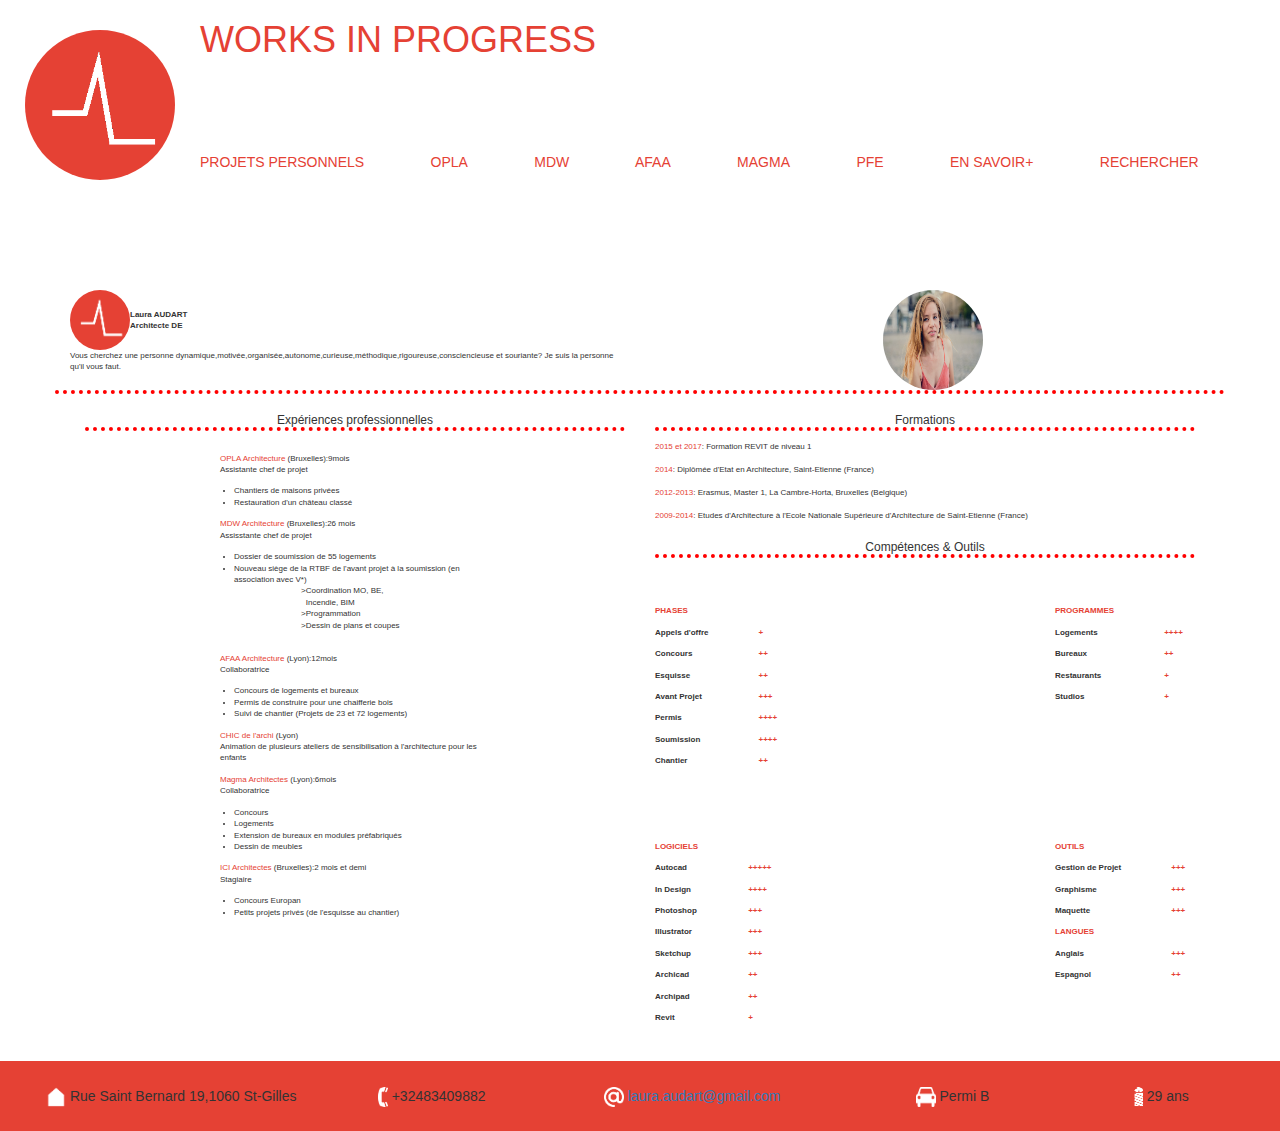
==== CV.html @ 1245adb6 "Add files via upload" ====
<!DOCTYPE html>
<html lang="fr">
  <head>
    <meta charset="utf-8">
    <meta name="viewport" content="width=device-width, initial-scale=1">
    <title>Works in Progress</title>
    <link rel="stylesheet" href="css/bootstrap.min.css">
    <link rel="stylesheet" href="css/CVstyles.css">
    <link rel="stylesheet" href="css/styles.css">
  </head>

<body>

	<header>
	<a href="index.html"><img id="logo-header" alt="Logo" src="images/logo.png"></a>
	<h1>Works in Progress</h1>
	<button type="button" class="navbar-toggle collapsed" data-toggle="collapse" data-target="#navigation" aria-expanded="false">
        <span class="sr-only">Toggle navigation</span>
        <span class="icon-bar"></span>
        <span class="icon-bar"></span>
        <span class="icon-bar"></span>
     </button>
	<div id="navigation" class="collapse navbar-collapse">
		<a href="">projets personnels</a>
		<a href="">opla</a>
		<a href="">mdw</a>
		<a href="">afaa</a>
		<a href="">magma</a>
		<a href="">pfe</a>
		<a href="CV.html">en&nbsp;savoir+</a>
		<a href="">rechercher</a>
	</div>
	</header>

	<div id="tab-cv" class="container">
		<div id="row1" class="row">
		<div id="col1" class="col-sm-6 col-md-6 col-lg-6">
			<div id="logo-nom">
				<table>
				<thead>
				<tr>
					<th><img id="logo" src="images/logo.png"></th>
					<th>Laura AUDART<br/>Architecte DE</th>
				</tr>
				</thead>
				</table>
				<p id="description">Vous cherchez une personne dynamique,motivée,organisée,autonome,curieuse,méthodique,rigoureuse,consciencieuse et souriante? Je suis la personne qu'il vous faut.</p>
			</div>
		</div>
		
		<div id="col2" class="col-sm-6 col-md-6 col-lg-6">
			<img id="photo-id" src="images/id.jpg" alt="Photo id">	
		</div>
		</div>

		<div id="col3" class="col-sm-6 col-md-6 col-lg-6">
			<h2>Expériences professionnelles</h2>
			<p><br/><a href="">OPLA Architecture</a> (Bruxelles):9mois<br/>
				Assistante chef de projet<br/>
			<ul><li>Chantiers de maisons privées</li><li>Restauration d'un château classé</li></ul></p>
			<p><a href="">MDW Architecture</a> (Bruxelles):26 mois<br/>Assisstante chef de projet<br/><ul>
				<li>Dossier de soumission de 55 logements</li><li>Nouveau siège de la RTBF de l'avant projet à la soumission (en association avec V*)<ul><li class="second">Coordination MO, BE, Incendie, BIM</li><li class="second">Programmation</li><li class="second">Dessin de plans et coupes</li></ul></li></ul></p>
			<p><br/><a href="">AFAA Architecture</a> (Lyon):12mois<br/>Collaboratrice<br/><ul><li>Concours de logements et bureaux</li><li>Permis de construire pour une chaifferie bois</li><li>Suivi de chantier (Projets de 23 et 72 logements)</li></ul></p>
			<p><a href="">CHIC de l'archi</a> (Lyon)<br/>Animation de plusieurs ateliers de sensibilisation à l'architecture pour les enfants</p>
			<p><a href="">Magma Architectes</a> (Lyon):6mois<br/>Collaboratrice<br/><ul><li>Concours</li><li>Logements</li><li>Extension de bureaux en modules préfabriqués</li><li>Dessin de meubles</li></ul></p>
			<p><a href="">ICI Architectes</a> (Bruxelles):2 mois et demi<br/>Stagiaire<br/><ul><li>Concours Europan</li><li>Petits projets privés (de l'esquisse au chantier)</li></ul></p>
		</div>

		<div id="col4" class="col-sm-6 col-md-6 col-lg-6">
			<h2>Formations</h2>
			<p><span class="red">2015 et 2017</span>: Formation REVIT de niveau&nbsp;1<br/>
			<br/><span class="red">2014</span>: Diplômée d'Etat en Architecture, Saint-Etienne (France)<br/>
			<br/><span class="red">2012-2013</span>: Erasmus, Master 1, La&nbsp;Cambre-Horta, Bruxelles (Belgique)<br/>
			<br/><span class="red">2009-2014</span>: Etudes d'Architecture à l'Ecole Nationale Supérieure d'Architecture de Saint-Etienne (France)</p>
			<h2>Compétences & Outils</h2>
			<div id="col4-row1" class="row">
				<div class="col-sm-6 col-md-6 col-lg-6">
					<table class="competences">
					<th class="red sstitre">phases</th>
					<tr>
						<th>Appels d'offre</th>
						<th class="red separate">+</th>
					</tr>
					<tr>
						<th>Concours</th>
						<th class="red separate">++</th>
					</tr>
					<tr>
						<th>Esquisse</th>
						<th class="red separate">++</th>
					</tr>
					<tr>
						<th>Avant Projet</th>
						<th class="red separate">+++</th>
					</tr>
					<tr>
						<th>Permis</th>
						<th class="red separate">++++</th>
					</tr>
					<tr>
						<th>Soumission</th>
						<th class="red separate">++++</th>
					</tr>
					<tr>
						<th>Chantier</th>
						<th class="red separate">++</th>
					</tr>
					</table>
				</div>
				<div class="col-sm-6 col-md-6 col-lg-6">
					<table class="competences">
					<th class="red sstitre coltab1">programmes</th>
					<tr>
						<th class="coltab1">Logements</th>
						<th class="red separate">++++</th>
					</tr>
					<tr>
						<th class="coltab1">Bureaux</th>
						<th class="red separate">++</th>
					</tr>
					<tr>
						<th class="coltab1">Restaurants</th>
						<th class="red separate">+</th>
					</tr>
					<tr>
						<th class="coltab1">Studios</th>
						<th class="red separate">+</th>
					</tr>
					</table>
				</div>		
			</div>
			<div id="col4-row2" class ="row">
				<div class="col-sm-6 col-md-6 col-lg-6">
					<table class="competences">
					<th class="red sstitre">logiciels</th>
					<tr>
						<th>Autocad</th>
						<th class="red separate">+++++</th>
					</tr>
					<tr>
						<th>In Design</th>
						<th class="red separate">++++</th>
					</tr>
					<tr>
						<th>Photoshop</th>
						<th class="red separate">+++</th>
					</tr>
					<tr>
						<th>Illustrator</th>
						<th class="red separate">+++</th>
					</tr>
					<tr>
						<th>Sketchup</th>
						<th class="red separate">+++</th>
					</tr>
					<tr>
						<th>Archicad</th>
						<th class="red separate">++</th>
					</tr>
					<tr>
						<th>Archipad</th>
						<th class="red separate">++</th>
					</tr>
					<tr>
						<th>Revit</th>
						<th class="red separate">+</th>
					</tr>
					</table>
				</div>
				<div class="col-sm-6 col-md-6 col-lg-6">
					<table class="competences">
					<th class="red sstitre coltab1">outils</th>
					<tr>
						<th class="coltab1">Gestion de Projet</th>
						<th class="red separate">+++</th>
					</tr>
					<tr>
						<th class="coltab1">Graphisme</th>
						<th class="red separate">+++</th>
					</tr>
					<tr>
						<th class="coltab1">Maquette</th>
						<th class="red separate">+++</th>
					</tr>
					<th class="red sstitre coltab1">langues</th>
					<tr>
						<th class="coltab1">Anglais</th>
						<th class="red separate">+++</th>
					</tr>
					<tr>
						<th class="coltab1">Espagnol</th>
						<th class="red separate">++</th>
					</tr>
					</table>
				</div>		
			</div>
		</div>
	</div>

	<footer class="container">
	<div class="foot col-sm-3 col-md-3 col-lg-3"><img src="images/home.png">
	Rue Saint Bernard 19,1060 St-Gilles</div>
	<div class="foot col-sm-2 col-md-2 col-lg-2"><img class="special" src="images/tel.png">
	+32483409882</div>
	<div class="foot col-sm-3 col-md-3 col-lg-3"><img src="images/arobase.png">
	<a href="mailto:laura.audart@gmail.com">laura.audart@gmail.com</a></div>
	<div class="foot col-sm-2 col-md-2 col-lg-2"><img src="images/voiture.png">
	Permi B</div>
	<div class="foot col-sm-2 col-md-2 col-lg-2"><img class="special" src="images/bougie.png">
	29&nbsp;ans</div>
	</footer>
	
  
<script src="js/jquery-3.5.1.min.js"></script>
<script src="js/bootstrap.min.js"></script>
</body>
</html>
---- css/CVstyles.css ----
#tab-cv {
	font-size: 8px;
}

#tab-cv h2 {
	font-size: 12px;
}

#logo {
	height: 60px;
	width: 60px;
	border-radius: 75px;
}

#photo-id{
	height: 100px;
	width: 100px;
	border-radius:150px;
}

#col2, #col3 h2, #col4 h2{
	text-align: center;
}

#row1, h2{
	border-bottom: 4px dotted red;
}

ul {
	margin-left: 6px;
	padding-left: 6px;
	margin-left: auto;
	margin-right: auto;
	width: 47%;
}

#col3 p{
	margin-left: auto;
	margin-right: auto;
	width: 50%;
}

#col3 a{
	text-decoration: none;
	color: #e54134;
}

.second::marker {
	content: "\003E";
}

#col4-row1, #col4-row2{
	padding: 5% 0;
}

footer.container {
	background-color: #e54134;
	width: 100%;
}

footer img {
	height: 20px;
	width: 20px;
}

.special {
	height: 20px;
	width: 10px;
}

.red {
	color: #e54134;
}

.sstitre {
	text-transform: uppercase;
}

table.competences {
	border-collapse: separate;
	border-spacing: 0 10px;
	font-weight: normal;
}

th.separate {
	padding-left: 50px;
}

@media (min-width: 1200px){
th.coltab1 {
	padding-left: 115px;
}
}

@media (min-width:992px) and (max-width: 1199px){
	th.coltab1 {
	padding-left: 75px;
}
}

@media (min-width: 768px) and (max-width: 991px){
	th.coltab1 {
	padding-left: 22px;
}
}

@media (max-width: 767px){
	th {
	padding-left: 120px;
}
}

@media (min-width: 768px){
	footer.container{
		height: 70px;
		text-align: center;
	}
	footer div {
		padding-top: 25px;
	}
}

@media (max-width: 767px){
	footer div.foot{
		padding-left: 25%;
	}
}
---- css/styles.css ----
#logo-header {
	height: 150px;
	width: 150px;
	border-radius: 75px;
	margin: 10px 25px 10px;
	float: left;
}

#navigation {
	margin-top: 92px;
}

#navigation a{
	text-decoration: none;
	text-transform: uppercase;
	color: #e54134;
	margin-right: 5%;
}

header h1 {
	text-transform: uppercase;
	color: #e54134;
}

header{
	margin-bottom: 100px;
}

.navbar-toggle, .icon-bar{
	border: 1px solid #e54134;
}
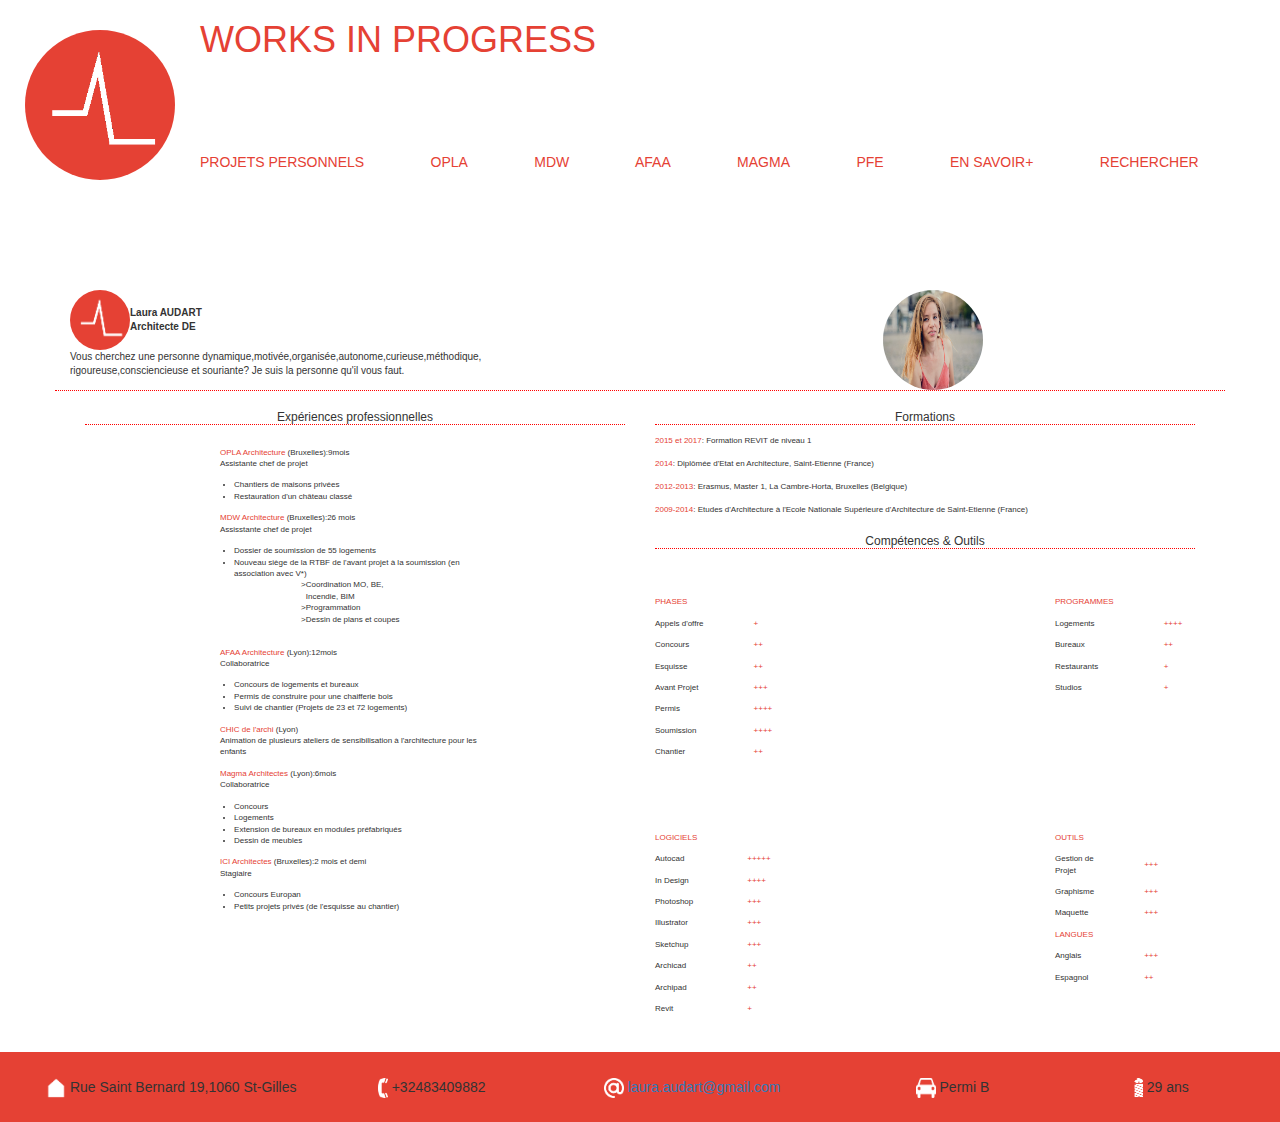
==== commit d0160212: "Update CV.html" ====
--- a/CV.html
+++ b/CV.html
@@ -40,11 +40,11 @@
 				<thead>
 				<tr>
 					<th><img id="logo" src="images/logo.png"></th>
-					<th>Laura AUDART<br/>Architecte DE</th>
+					<th id="nom">Laura AUDART<br/>Architecte DE</th>
 				</tr>
 				</thead>
 				</table>
-				<p id="description">Vous cherchez une personne dynamique,motivée,organisée,autonome,curieuse,méthodique,rigoureuse,consciencieuse et souriante? Je suis la personne qu'il vous faut.</p>
+				<p id="description">Vous cherchez une personne dynamique,motivée,organisée,autonome,curieuse,méthodique,<br/>rigoureuse,consciencieuse et souriante? Je suis la personne qu'il vous faut.</p>
 			</div>
 		</div>
 		
@@ -76,54 +76,54 @@
 			<div id="col4-row1" class="row">
 				<div class="col-sm-6 col-md-6 col-lg-6">
 					<table class="competences">
-					<th class="red sstitre">phases</th>
-					<tr>
-						<th>Appels d'offre</th>
-						<th class="red separate">+</th>
-					</tr>
-					<tr>
-						<th>Concours</th>
-						<th class="red separate">++</th>
-					</tr>
-					<tr>
-						<th>Esquisse</th>
-						<th class="red separate">++</th>
-					</tr>
-					<tr>
-						<th>Avant Projet</th>
-						<th class="red separate">+++</th>
-					</tr>
-					<tr>
-						<th>Permis</th>
-						<th class="red separate">++++</th>
-					</tr>
-					<tr>
-						<th>Soumission</th>
-						<th class="red separate">++++</th>
-					</tr>
-					<tr>
-						<th>Chantier</th>
+					<th class="red sstitre postab">phases</th>
+					<tr>
+						<th class="postab">Appels d'offre</th>
+						<th class="red separate">+</th>
+					</tr>
+					<tr>
+						<th class="postab">Concours</th>
+						<th class="red separate">++</th>
+					</tr>
+					<tr>
+						<th class="postab">Esquisse</th>
+						<th class="red separate">++</th>
+					</tr>
+					<tr>
+						<th class="postab">Avant Projet</th>
+						<th class="red separate">+++</th>
+					</tr>
+					<tr>
+						<th class="postab">Permis</th>
+						<th class="red separate">++++</th>
+					</tr>
+					<tr>
+						<th class="postab">Soumission</th>
+						<th class="red separate">++++</th>
+					</tr>
+					<tr>
+						<th class="postab">Chantier</th>
 						<th class="red separate">++</th>
 					</tr>
 					</table>
 				</div>
 				<div class="col-sm-6 col-md-6 col-lg-6">
 					<table class="competences">
-					<th class="red sstitre coltab1">programmes</th>
-					<tr>
-						<th class="coltab1">Logements</th>
-						<th class="red separate">++++</th>
-					</tr>
-					<tr>
-						<th class="coltab1">Bureaux</th>
-						<th class="red separate">++</th>
-					</tr>
-					<tr>
-						<th class="coltab1">Restaurants</th>
-						<th class="red separate">+</th>
-					</tr>
-					<tr>
-						<th class="coltab1">Studios</th>
+					<th class="red sstitre coltab1 postab">programmes</th>
+					<tr>
+						<th class="coltab1 postab">Logements</th>
+						<th class="red separate">++++</th>
+					</tr>
+					<tr>
+						<th class="coltab1 postab">Bureaux</th>
+						<th class="red separate">++</th>
+					</tr>
+					<tr>
+						<th class="coltab1 postab">Restaurants</th>
+						<th class="red separate">+</th>
+					</tr>
+					<tr>
+						<th class="coltab1 postab">Studios</th>
 						<th class="red separate">+</th>
 					</tr>
 					</table>
@@ -132,63 +132,63 @@
 			<div id="col4-row2" class ="row">
 				<div class="col-sm-6 col-md-6 col-lg-6">
 					<table class="competences">
-					<th class="red sstitre">logiciels</th>
-					<tr>
-						<th>Autocad</th>
+					<th class="red sstitre postab">logiciels</th>
+					<tr>
+						<th class="postab">Autocad</th>
 						<th class="red separate">+++++</th>
 					</tr>
 					<tr>
-						<th>In Design</th>
-						<th class="red separate">++++</th>
-					</tr>
-					<tr>
-						<th>Photoshop</th>
-						<th class="red separate">+++</th>
-					</tr>
-					<tr>
-						<th>Illustrator</th>
-						<th class="red separate">+++</th>
-					</tr>
-					<tr>
-						<th>Sketchup</th>
-						<th class="red separate">+++</th>
-					</tr>
-					<tr>
-						<th>Archicad</th>
-						<th class="red separate">++</th>
-					</tr>
-					<tr>
-						<th>Archipad</th>
-						<th class="red separate">++</th>
-					</tr>
-					<tr>
-						<th>Revit</th>
+						<th class="postab">In Design</th>
+						<th class="red separate">++++</th>
+					</tr>
+					<tr>
+						<th class="postab">Photoshop</th>
+						<th class="red separate">+++</th>
+					</tr>
+					<tr>
+						<th class="postab">Illustrator</th>
+						<th class="red separate">+++</th>
+					</tr>
+					<tr>
+						<th class="postab">Sketchup</th>
+						<th class="red separate">+++</th>
+					</tr>
+					<tr>
+						<th class="postab">Archicad</th>
+						<th class="red separate">++</th>
+					</tr>
+					<tr>
+						<th class="postab">Archipad</th>
+						<th class="red separate">++</th>
+					</tr>
+					<tr>
+						<th class="postab">Revit</th>
 						<th class="red separate">+</th>
 					</tr>
 					</table>
 				</div>
 				<div class="col-sm-6 col-md-6 col-lg-6">
 					<table class="competences">
-					<th class="red sstitre coltab1">outils</th>
-					<tr>
-						<th class="coltab1">Gestion de Projet</th>
-						<th class="red separate">+++</th>
-					</tr>
-					<tr>
-						<th class="coltab1">Graphisme</th>
-						<th class="red separate">+++</th>
-					</tr>
-					<tr>
-						<th class="coltab1">Maquette</th>
-						<th class="red separate">+++</th>
-					</tr>
-					<th class="red sstitre coltab1">langues</th>
-					<tr>
-						<th class="coltab1">Anglais</th>
-						<th class="red separate">+++</th>
-					</tr>
-					<tr>
-						<th class="coltab1">Espagnol</th>
+					<th class="red sstitre coltab1 postab">outils</th>
+					<tr>
+						<th class="coltab1 postab">Gestion de Projet</th>
+						<th class="red separate">+++</th>
+					</tr>
+					<tr>
+						<th class="coltab1 postab">Graphisme</th>
+						<th class="red separate">+++</th>
+					</tr>
+					<tr>
+						<th class="coltab1 postab">Maquette</th>
+						<th class="red separate">+++</th>
+					</tr>
+					<th class="red sstitre coltab1 postab">langues</th>
+					<tr>
+						<th class="coltab1 postab">Anglais</th>
+						<th class="red separate">+++</th>
+					</tr>
+					<tr>
+						<th class="coltab1 postab">Espagnol</th>
 						<th class="red separate">++</th>
 					</tr>
 					</table>
@@ -214,4 +214,4 @@
 <script src="js/jquery-3.5.1.min.js"></script>
 <script src="js/bootstrap.min.js"></script>
 </body>
-</html>+</html>
--- a/css/CVstyles.css
+++ b/css/CVstyles.css
@@ -4,6 +4,14 @@
 
 #tab-cv h2 {
 	font-size: 12px;
+}
+
+#tab-cv #col1{
+	font-size: 10px;
+}
+
+#nom {
+	font-weight: bold;
 }
 
 #logo {
@@ -23,7 +31,7 @@
 }
 
 #row1, h2{
-	border-bottom: 4px dotted red;
+	border-bottom: 1px dotted red;
 }
 
 ul {
@@ -86,6 +94,15 @@
 	padding-left: 50px;
 }
 
+th {
+	font-weight: normal;
+}
+
+th.coltab1{
+	width: 50%;
+	margin: auto;
+}
+
 @media (min-width: 1200px){
 th.coltab1 {
 	padding-left: 115px;
@@ -105,9 +122,14 @@
 }
 
 @media (max-width: 767px){
-	th {
-	padding-left: 120px;
-}
+	table.competences {
+		width: 50%;
+		margin: auto;
+	}
+	table th.separate {
+		width: 50%;
+		margin: auto;
+	}
 }
 
 @media (min-width: 768px){
@@ -124,4 +146,4 @@
 	footer div.foot{
 		padding-left: 25%;
 	}
-}+}
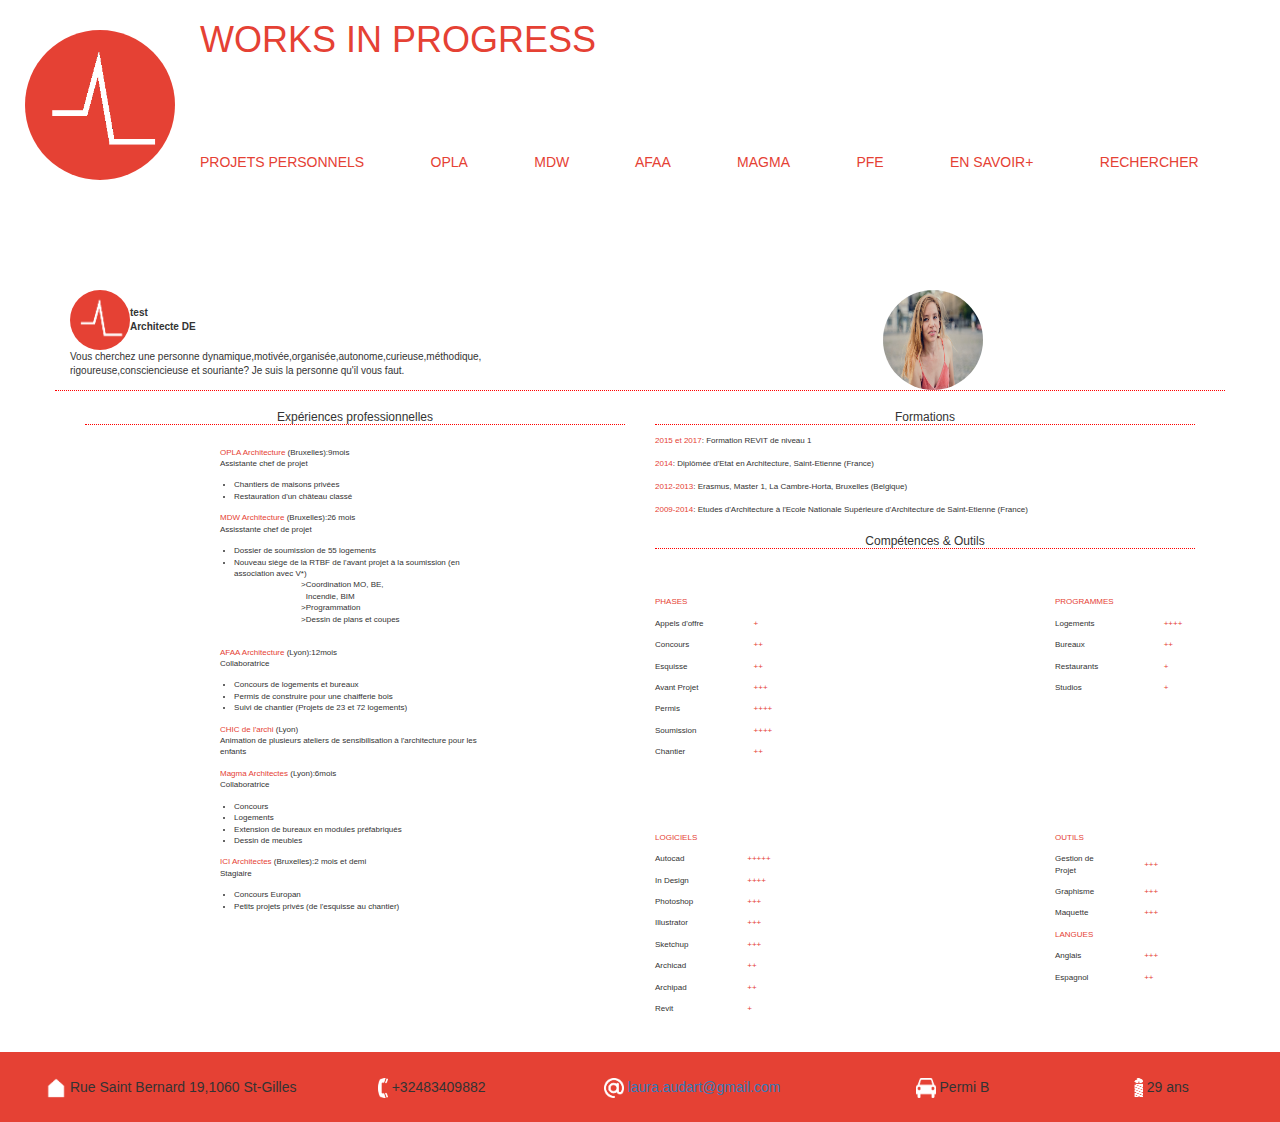
==== commit a42b6859: "Update CV.html" ====
--- a/CV.html
+++ b/CV.html
@@ -2,7 +2,7 @@
 <html lang="fr">
   <head>
     <meta charset="utf-8">
-    <meta name="viewport" content="width=device-width, initial-scale=1">
+    <!--<meta name="viewport" content="width=device-width, initial-scale=1">-->
     <title>Works in Progress</title>
     <link rel="stylesheet" href="css/bootstrap.min.css">
     <link rel="stylesheet" href="css/CVstyles.css">
@@ -40,7 +40,7 @@
 				<thead>
 				<tr>
 					<th><img id="logo" src="images/logo.png"></th>
-					<th id="nom">Laura AUDART<br/>Architecte DE</th>
+					<th id="nom">test<br/>Architecte DE</th>
 				</tr>
 				</thead>
 				</table>
--- a/css/CVstyles.css
+++ b/css/CVstyles.css
@@ -25,6 +25,7 @@
 	width: 100px;
 	border-radius:150px;
 }
+
 
 #col2, #col3 h2, #col4 h2{
 	text-align: center;
@@ -130,6 +131,10 @@
 		width: 50%;
 		margin: auto;
 	}
+	#col1 {
+		margin: auto;
+		width: 40%;
+	}
 }
 
 @media (min-width: 768px){
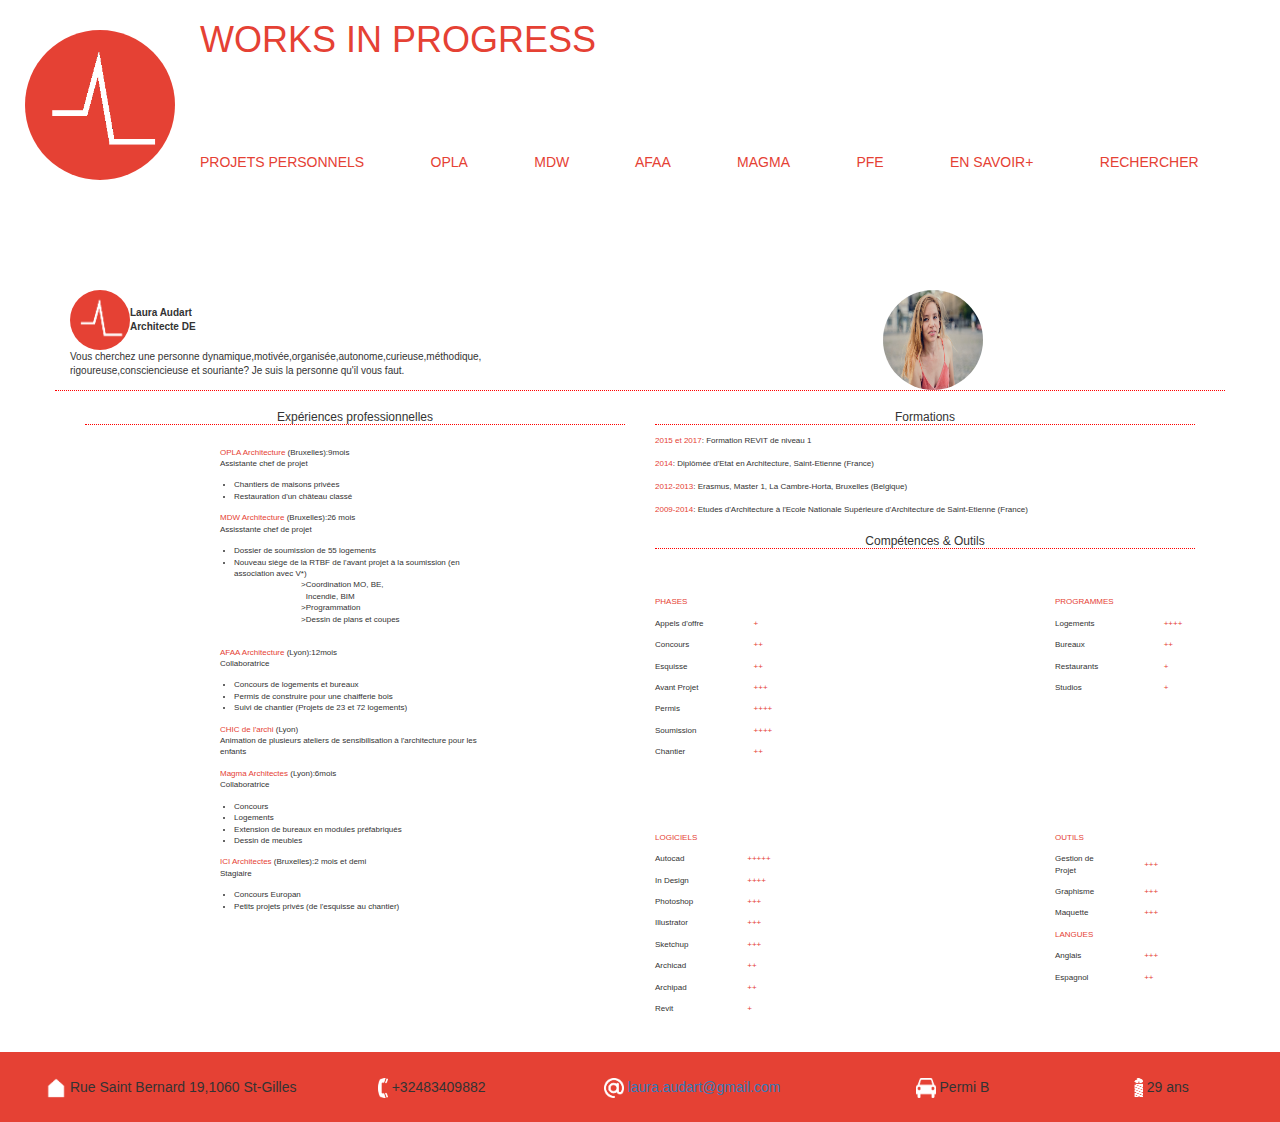
==== commit 12697e2e: "Update CV.html" ====
--- a/CV.html
+++ b/CV.html
@@ -2,7 +2,7 @@
 <html lang="fr">
   <head>
     <meta charset="utf-8">
-    <!--<meta name="viewport" content="width=device-width, initial-scale=1">-->
+    <meta name="viewport" content="width=device-width, initial-scale=1">
     <title>Works in Progress</title>
     <link rel="stylesheet" href="css/bootstrap.min.css">
     <link rel="stylesheet" href="css/CVstyles.css">
@@ -40,7 +40,7 @@
 				<thead>
 				<tr>
 					<th><img id="logo" src="images/logo.png"></th>
-					<th id="nom">test<br/>Architecte DE</th>
+					<th id="nom">Laura Audart<br/>Architecte DE</th>
 				</tr>
 				</thead>
 				</table>
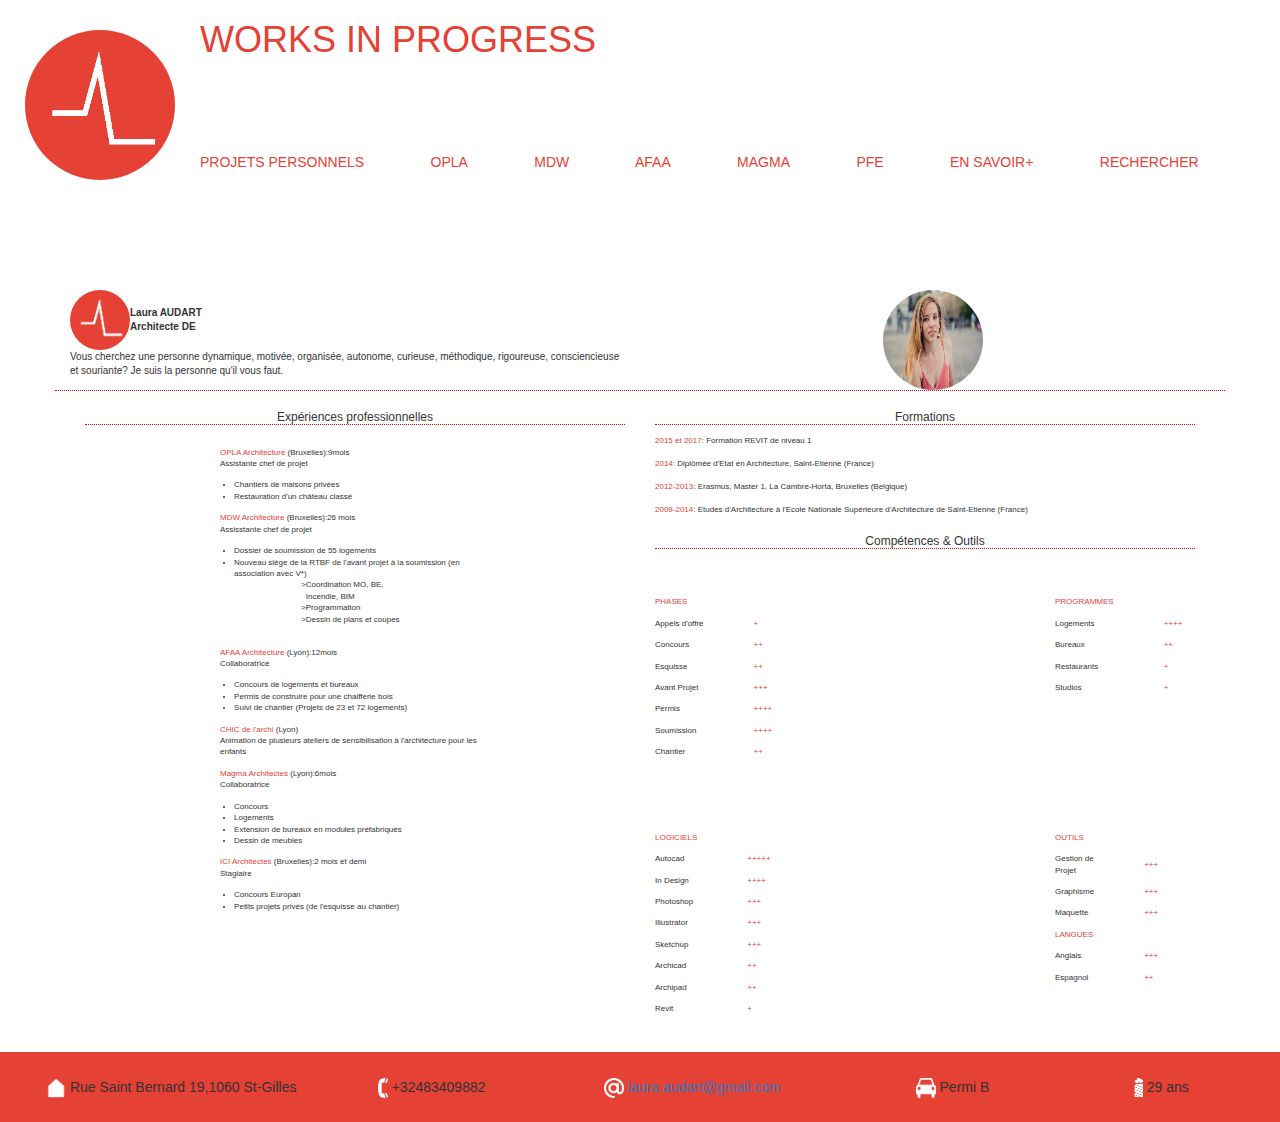
==== commit 1ca0efa6: "Update CV.html" ====
--- a/CV.html
+++ b/CV.html
@@ -40,11 +40,11 @@
 				<thead>
 				<tr>
 					<th><img id="logo" src="images/logo.png"></th>
-					<th id="nom">Laura Audart<br/>Architecte DE</th>
+					<th id="nom">Laura AUDART<br/>Architecte DE</th>
 				</tr>
 				</thead>
 				</table>
-				<p id="description">Vous cherchez une personne dynamique,motivée,organisée,autonome,curieuse,méthodique,<br/>rigoureuse,consciencieuse et souriante? Je suis la personne qu'il vous faut.</p>
+				<p id="description">Vous cherchez une personne dynamique, motivée, organisée, autonome, curieuse, méthodique, rigoureuse, consciencieuse et souriante? Je suis la personne qu'il vous faut.</p>
 			</div>
 		</div>
 		
--- a/css/CVstyles.css
+++ b/css/CVstyles.css
@@ -135,6 +135,9 @@
 		margin: auto;
 		width: 40%;
 	}
+	#description {
+		word-wrap: break-word;
+	}
 }
 
 @media (min-width: 768px){
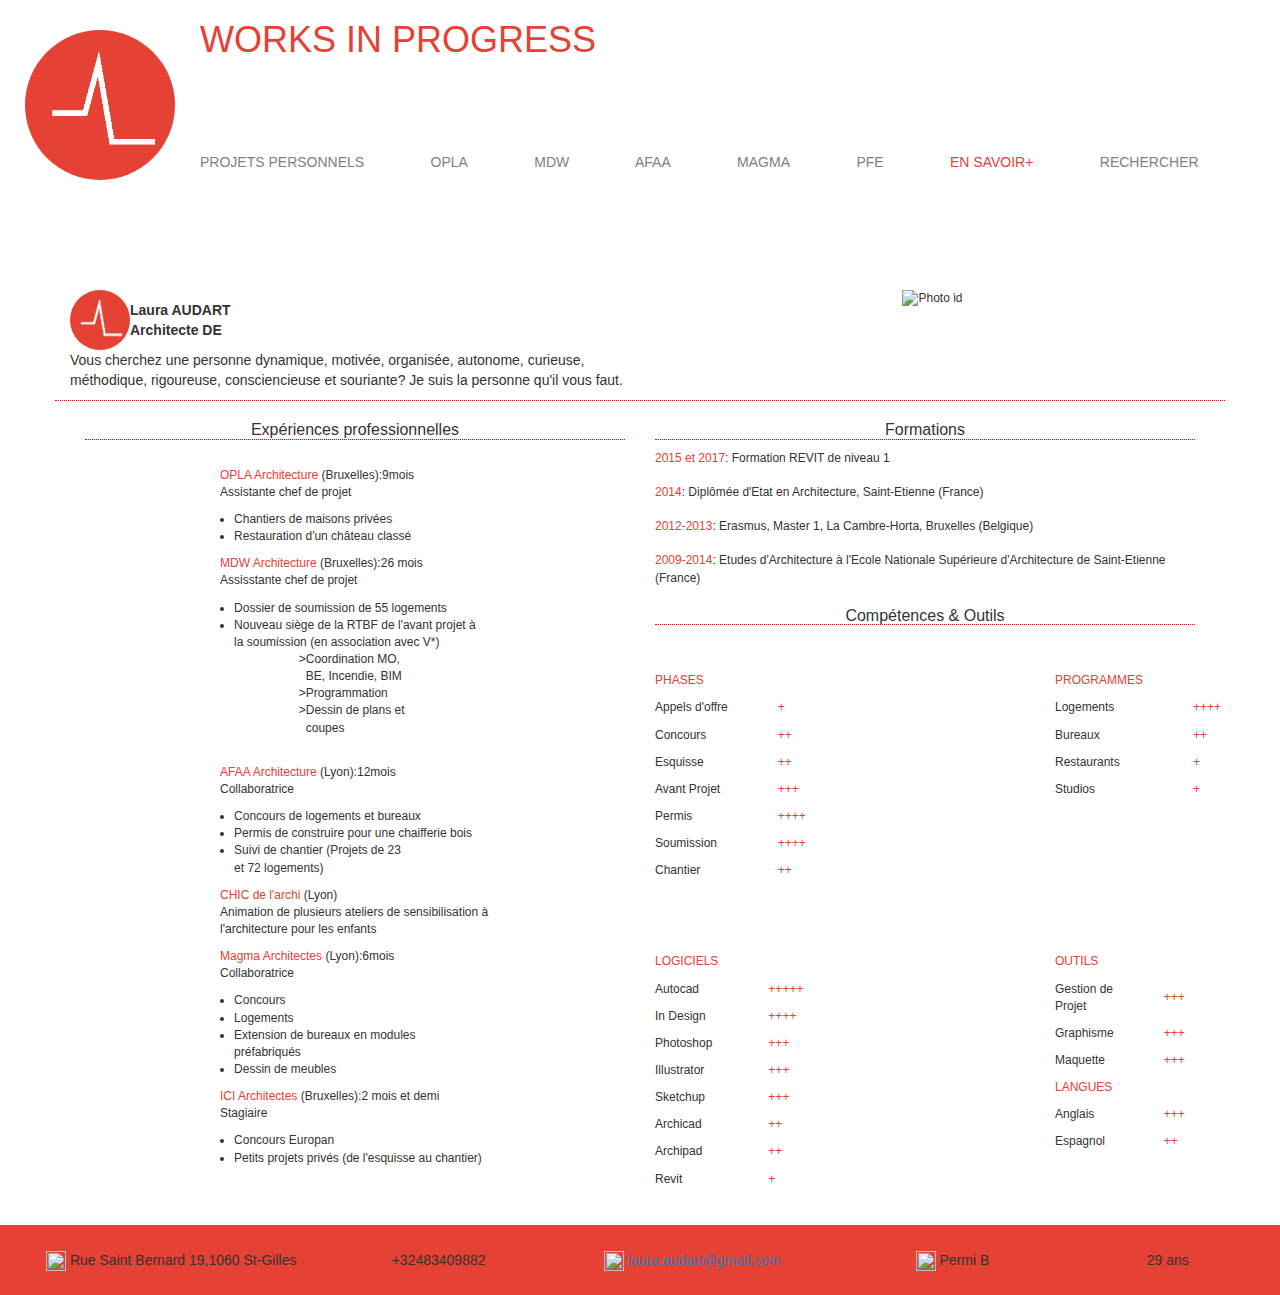
==== commit 5b59ff05: "Add files via upload" ====
--- a/CV.html
+++ b/CV.html
@@ -27,7 +27,7 @@
 		<a href="">afaa</a>
 		<a href="">magma</a>
 		<a href="">pfe</a>
-		<a href="CV.html">en&nbsp;savoir+</a>
+		<a href="CV.html" id="red">en&nbsp;savoir+</a>
 		<a href="">rechercher</a>
 	</div>
 	</header>
@@ -49,7 +49,7 @@
 		</div>
 		
 		<div id="col2" class="col-sm-6 col-md-6 col-lg-6">
-			<img id="photo-id" src="images/id.jpg" alt="Photo id">	
+			<img id="photo-id" src="pictures/id.png" alt="Photo id">	
 		</div>
 		</div>
 
@@ -59,8 +59,8 @@
 				Assistante chef de projet<br/>
 			<ul><li>Chantiers de maisons privées</li><li>Restauration d'un château classé</li></ul></p>
 			<p><a href="">MDW Architecture</a> (Bruxelles):26 mois<br/>Assisstante chef de projet<br/><ul>
-				<li>Dossier de soumission de 55 logements</li><li>Nouveau siège de la RTBF de l'avant projet à la soumission (en association avec V*)<ul><li class="second">Coordination MO, BE, Incendie, BIM</li><li class="second">Programmation</li><li class="second">Dessin de plans et coupes</li></ul></li></ul></p>
-			<p><br/><a href="">AFAA Architecture</a> (Lyon):12mois<br/>Collaboratrice<br/><ul><li>Concours de logements et bureaux</li><li>Permis de construire pour une chaifferie bois</li><li>Suivi de chantier (Projets de 23 et 72 logements)</li></ul></p>
+				<li>Dossier de soumission de 55&nbsp;logements</li><li>Nouveau siège de la RTBF de l'avant projet à la soumission (en association avec V*)<ul><li class="second">Coordination MO, BE, Incendie, BIM</li><li class="second">Programmation</li><li class="second">Dessin de plans et coupes</li></ul></li></ul></p>
+			<p><br/><a href="">AFAA Architecture</a> (Lyon):12mois<br/>Collaboratrice<br/><ul><li>Concours de logements et bureaux</li><li>Permis de construire pour une chaifferie bois</li><li>Suivi de chantier (Projets de 23 et&nbsp;72&nbsp;logements)</li></ul></p>
 			<p><a href="">CHIC de l'archi</a> (Lyon)<br/>Animation de plusieurs ateliers de sensibilisation à l'architecture pour les enfants</p>
 			<p><a href="">Magma Architectes</a> (Lyon):6mois<br/>Collaboratrice<br/><ul><li>Concours</li><li>Logements</li><li>Extension de bureaux en modules préfabriqués</li><li>Dessin de meubles</li></ul></p>
 			<p><a href="">ICI Architectes</a> (Bruxelles):2 mois et demi<br/>Stagiaire<br/><ul><li>Concours Europan</li><li>Petits projets privés (de l'esquisse au chantier)</li></ul></p>
@@ -198,15 +198,15 @@
 	</div>
 
 	<footer class="container">
-	<div class="foot col-sm-3 col-md-3 col-lg-3"><img src="images/home.png">
+	<div class="foot col-sm-3 col-md-3 col-lg-3"><img src="images/CV/home.png">
 	Rue Saint Bernard 19,1060 St-Gilles</div>
-	<div class="foot col-sm-2 col-md-2 col-lg-2"><img class="special" src="images/tel.png">
+	<div class="foot col-sm-2 col-md-2 col-lg-2"><img class="special" src="images/CV/tel.png">
 	+32483409882</div>
-	<div class="foot col-sm-3 col-md-3 col-lg-3"><img src="images/arobase.png">
+	<div class="foot col-sm-3 col-md-3 col-lg-3"><img src="images/CV/arobase.png">
 	<a href="mailto:laura.audart@gmail.com">laura.audart@gmail.com</a></div>
-	<div class="foot col-sm-2 col-md-2 col-lg-2"><img src="images/voiture.png">
+	<div class="foot col-sm-2 col-md-2 col-lg-2"><img src="images/CV/voiture.png">
 	Permi B</div>
-	<div class="foot col-sm-2 col-md-2 col-lg-2"><img class="special" src="images/bougie.png">
+	<div class="foot col-sm-2 col-md-2 col-lg-2"><img class="special" src="images/CV/bougie.png">
 	29&nbsp;ans</div>
 	</footer>
 	
@@ -214,4 +214,4 @@
 <script src="js/jquery-3.5.1.min.js"></script>
 <script src="js/bootstrap.min.js"></script>
 </body>
-</html>
+</html>--- a/css/CVstyles.css
+++ b/css/CVstyles.css
@@ -1,4 +1,4 @@
-#tab-cv {
+/*#tab-cv {
 	font-size: 8px;
 }
 
@@ -8,7 +8,7 @@
 
 #tab-cv #col1{
 	font-size: 10px;
-}
+}*/
 
 #nom {
 	font-weight: bold;
@@ -21,9 +21,8 @@
 }
 
 #photo-id{
-	height: 100px;
-	width: 100px;
-	border-radius:150px;
+	width: 100%;
+	height: auto;
 }
 
 
@@ -110,6 +109,20 @@
 }
 }
 
+@media (min-width: 768px) and (max-width: 1280px){
+	#tab-cv {
+	font-size: 12px;
+}
+
+	#tab-cv h2 {
+	font-size: 16px;
+}
+
+	#tab-cv #col1{
+	font-size: 14px;
+}
+}
+
 @media (min-width:992px) and (max-width: 1199px){
 	th.coltab1 {
 	padding-left: 75px;
@@ -136,7 +149,7 @@
 		width: 40%;
 	}
 	#description {
-		word-wrap: break-word;
+		overflow-wrap: break-word;
 	}
 }
 
--- a/css/styles.css
+++ b/css/styles.css
@@ -13,8 +13,16 @@
 #navigation a{
 	text-decoration: none;
 	text-transform: uppercase;
+	color: #808080;
+	margin-right: 5%;
+}
+
+/*#dropdownmenu {
+	font-size: 11px;
+}*/
+
+a#red {
 	color: #e54134;
-	margin-right: 5%;
 }
 
 header h1 {
@@ -28,4 +36,39 @@
 
 .navbar-toggle, .icon-bar{
 	border: 1px solid #e54134;
-}+}
+
+#main-content img {
+	height: 200px;
+	width: 200px;
+	border-radius: 100px;
+}
+
+#main-content {
+	text-align: center;
+}
+
+.sepia img {
+	-webkit-filter: sepia(100%);
+	filter: sepia(100%);
+	-webkit-transition: .3s ease-in-out;
+	transition: .3s ease-in-out;
+}
+.sepia img:hover {
+	-webkit-filter: sepia(0);
+	filter: sepia(0);
+}
+
+a#red:hover {
+    color:#808080;
+    background-color: white;
+}
+
+#container {
+	overflow-x: hidden;
+}
+
+#bouton {
+	display: none;
+	color: #e54134;
+}
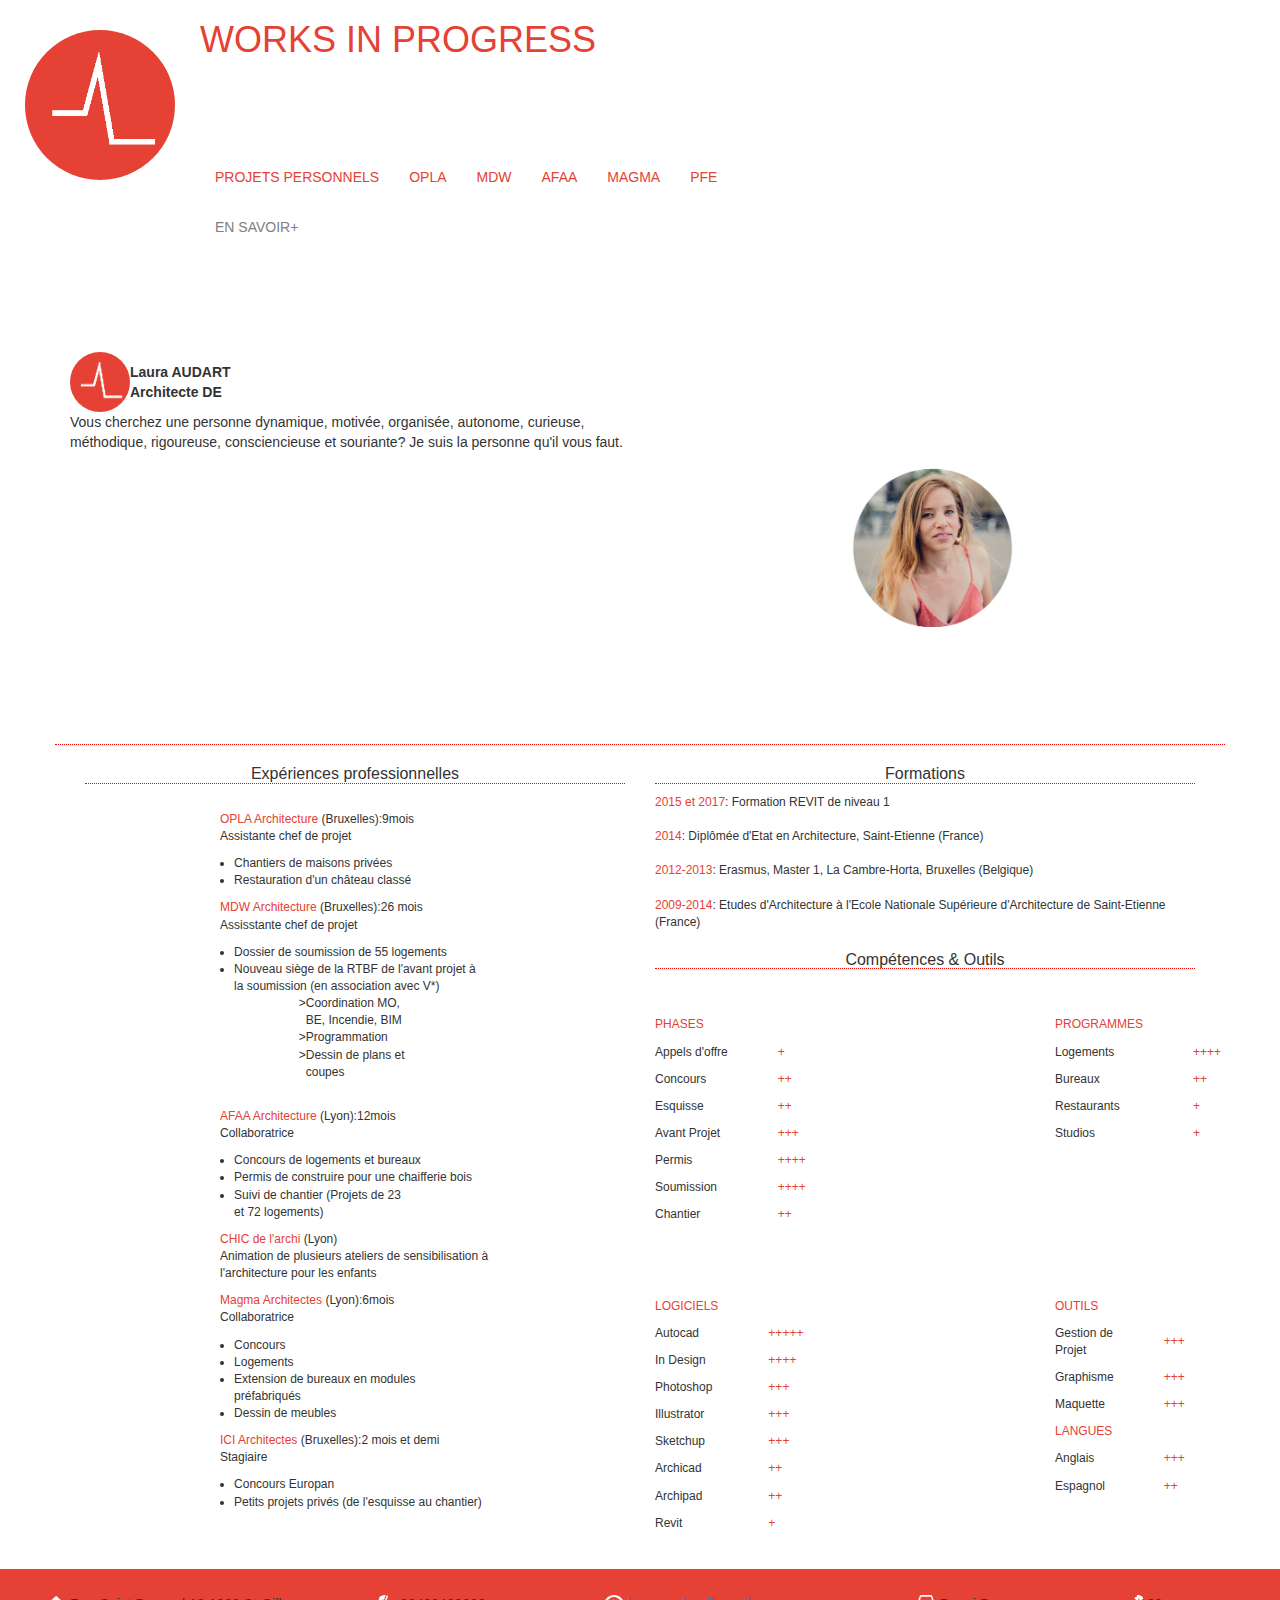
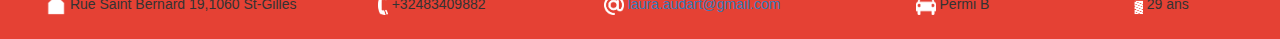
==== commit 4eae0a10: "Add files via upload" ====
--- a/CV.html
+++ b/CV.html
@@ -11,7 +11,7 @@
 
 <body>
 
-	<header>
+<header>
 	<a href="index.html"><img id="logo-header" alt="Logo" src="images/logo.png"></a>
 	<h1>Works in Progress</h1>
 	<button type="button" class="navbar-toggle collapsed" data-toggle="collapse" data-target="#navigation" aria-expanded="false">
@@ -21,16 +21,31 @@
         <span class="icon-bar"></span>
      </button>
 	<div id="navigation" class="collapse navbar-collapse">
-		<a href="">projets personnels</a>
-		<a href="">opla</a>
-		<a href="">mdw</a>
-		<a href="">afaa</a>
-		<a href="">magma</a>
-		<a href="">pfe</a>
-		<a href="CV.html" id="red">en&nbsp;savoir+</a>
-		<a href="">rechercher</a>
+		<ul id="dropdownmenu" class="nav navbar-nav">
+			<li>
+				<a href="" id="red">projets&nbsp;personnels</a>
+			</li>
+			<li>
+				<a href="" id="red">opla</a>
+			</li>
+			<li>
+				<a href="" id="red">mdw</a>
+			</li>
+			<li>
+				<a href="" id="red">afaa</a>
+			</li>
+			<li>
+				<a href="" id="red">magma</a>
+			</li>
+			<li>
+				<a href="" id="red">pfe</a>
+			</li>
+			<li>
+				<a href="CV.html">en&nbsp;savoir+</a>
+			</li>
+		</ul>
 	</div>
-	</header>
+</header>
 
 	<div id="tab-cv" class="container">
 		<div id="row1" class="row">
